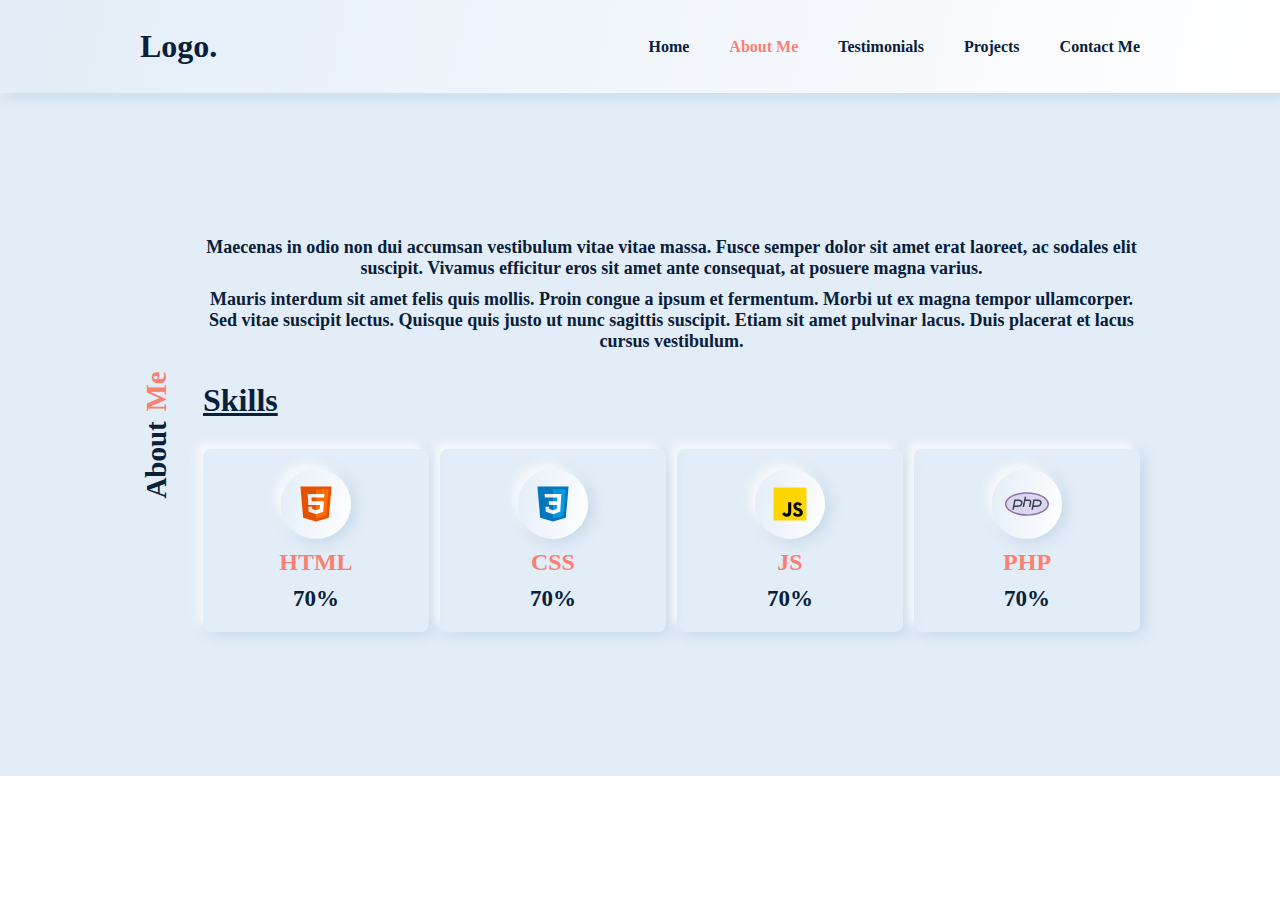
==== about.html @ c77aa511 "Initial commit" ====
<!DOCTYPE html>
<html lang="en">

<head>
    <meta charset="UTF-8">
    <meta http-equiv="X-UA-Compatible" content="IE=edge">
    <meta name="viewport" content="width=device-width, initial-scale=1.0">
    <title>Portofolio</title>
    <link rel="stylesheet" href="./css/main.css">
</head>

<body>
    <nav>
        <div class="nav-content container">
            <h1 class="logo">
                Logo.
            </h1>
            <div class="nav-links" id="navLink">
                <a href="./">
                    <svg xmlns="http://www.w3.org/2000/svg" xmlns:xlink="http://www.w3.org/1999/xlink" viewBox="0 0 48 48">
                        <path
                            d="M23.951172 4 A 1.50015 1.50015 0 0 0 23.072266 4.3222656L8.859375 15.519531C7.0554772 16.941163 6 19.113506 6 21.410156L6 40.5C6 41.863594 7.1364058 43 8.5 43L18.5 43C19.863594 43 21 41.863594 21 40.5L21 30.5C21 30.204955 21.204955 30 21.5 30L26.5 30C26.795045 30 27 30.204955 27 30.5L27 40.5C27 41.863594 28.136406 43 29.5 43L39.5 43C40.863594 43 42 41.863594 42 40.5L42 21.410156C42 19.113506 40.944523 16.941163 39.140625 15.519531L24.927734 4.3222656 A 1.50015 1.50015 0 0 0 23.951172 4 z M 24 7.4101562L37.285156 17.876953C38.369258 18.731322 39 20.030807 39 21.410156L39 40L30 40L30 30.5C30 28.585045 28.414955 27 26.5 27L21.5 27C19.585045 27 18 28.585045 18 30.5L18 40L9 40L9 21.410156C9 20.030807 9.6307412 18.731322 10.714844 17.876953L24 7.4101562 z" />
                    </svg>
                    Home
                </a>
                <a href="#" class="active">
                    <svg xmlns="http://www.w3.org/2000/svg" xmlns:xlink="http://www.w3.org/1999/xlink" viewBox="0 0 32 32">
                        <path
                            d="M26 3.5C25.171875 3.5 24.5 4.171875 24.5 5C24.5 5.828125 25.171875 6.5 26 6.5C26.828125 6.5 27.5 5.828125 27.5 5C27.5 4.171875 26.828125 3.5 26 3.5 Z M 24 8L24 10L25 10L25 15L24 15L24 17L28 17L28 15L27 15L27 8 Z M 13 9C9.699219 9 7 11.699219 7 15C7 16.945313 7.933594 18.683594 9.375 19.78125C6.214844 21.179688 4 24.332031 4 28L6 28C6 24.121094 9.121094 21 13 21C16.878906 21 20 24.121094 20 28L22 28C22 24.332031 19.785156 21.179688 16.625 19.78125C18.066406 18.683594 19 16.945313 19 15C19 11.699219 16.300781 9 13 9 Z M 13 11C15.222656 11 17 12.777344 17 15C17 17.222656 15.222656 19 13 19C10.777344 19 9 17.222656 9 15C9 12.777344 10.777344 11 13 11Z" />
                    </svg>
                    About Me
                </a>
                <a href="./testimonial.html">
                    <svg xmlns="http://www.w3.org/2000/svg" xmlns:xlink="http://www.w3.org/1999/xlink" viewBox="0 0 50 50">
                        <path
                            d="M16 5C8.28125 5 2 11.28125 2 19L2 41L22 41L22 21L11 21L11 19C11 16.992188 11.617188 15.195313 12.558594 13.941406C13.496094 12.691406 14.703125 12 16 12L17 12L17 5 Z M 42 5C34.28125 5 28 11.28125 28 19L28 41L48 41L48 21L37 21L37 19C37 16.992188 37.617188 15.195313 38.558594 13.941406C39.496094 12.691406 40.703125 12 42 12L43 12L43 5 Z M 15 7.203125L15 10.265625C13.414063 10.574219 11.96875 11.394531 10.957031 12.746094C9.726563 14.386719 9 16.589844 9 19L9 23L20 23L20 39L4 39L4 19C4 12.714844 8.855469 7.734375 15 7.203125 Z M 41 7.203125L41 10.265625C39.414063 10.574219 37.96875 11.394531 36.957031 12.746094C35.726563 14.386719 35 16.589844 35 19L35 23L46 23L46 39L30 39L30 19C30 12.714844 34.855469 7.734375 41 7.203125Z" />
                    </svg>
                    Testimonials
                </a>
                <a href="./project.html">
                    <svg xmlns="http://www.w3.org/2000/svg" xmlns:xlink="http://www.w3.org/1999/xlink" viewBox="0 0 50 50">
                        <path
                            d="M6 2C2.699219 2 0 4.699219 0 8L0 37C0 40.300781 2.699219 43 6 43L50 43L50 7L11.796875 7C11.300781 4.191406 8.949219 2 6 2 Z M 6 4C8.21875 4 10 5.78125 10 8L10 32.546875C8.9375 31.589844 7.535156 31 6 31C4.464844 31 3.0625 31.589844 2 32.546875L2 8C2 5.78125 3.78125 4 6 4 Z M 12 9L48 9L48 41L6 41C3.78125 41 2 39.21875 2 37C2 34.78125 3.78125 33 6 33C8.21875 33 10 34.78125 10 37L12 37 Z M 35 15L37.792969 17.792969L32.5 23.085938L27.046875 17.628906L18.34375 25.25L19.65625 26.75L26.953125 20.371094L32.5 25.914063L39.207031 19.207031L42 22L42 15 Z M 17 32L17 34L42 34L42 32Z" />
                    </svg>
                    Projects
                </a>
                <a href="./contact.html">
                    <svg xmlns="http://www.w3.org/2000/svg" xmlns:xlink="http://www.w3.org/1999/xlink" viewBox="0 0 32 32">
                        <path
                            d="M2 4L2 20L6 20L6 25.080078L12.351562 20L22 20L22 19L22 4L2 4 z M 4 6L20 6L20 18L11.648438 18L8 20.917969L8 18L4 18L4 6 z M 24 8L24 10L28 10L28 22L24 22L24 24.919922L20.351562 22L12.847656 22L10.347656 24L19.648438 24L26 29.080078L26 24L30 24L30 8L24 8 z M 6 9L6 11L18 11L18 9L6 9 z M 6 13L6 15L13 15L13 13L6 13 z" />
                    </svg>
                    Contact Me
                </a>
            </div>
            <div class="nav-menu " id="navMenu">
                <div class="bar bar1"></div>
                <div class="bar bar2"></div>
                <div class="bar bar3"></div>
            </div>
        </div>
    </nav>
    <section class="about" id="about">
        <div class="about-content container">
            <h1 class="siders space-span">
                About<span> Me</span>
            </h1>
            <div class="about-content-main">
                <p>Maecenas in odio non dui accumsan vestibulum vitae vitae massa. Fusce semper dolor sit amet erat
                    laoreet, ac sodales elit suscipit. Vivamus efficitur eros sit amet ante consequat, at posuere magna
                    varius. </p>
                <p>Mauris interdum sit amet felis quis mollis. Proin congue a ipsum et fermentum. Morbi ut ex magna
                    tempor ullamcorper. Sed vitae suscipit lectus. Quisque quis justo ut nunc sagittis suscipit. Etiam
                    sit amet pulvinar lacus. Duis placerat et lacus cursus vestibulum.</p>
                <h1 class="titles">
                    Skills
                </h1>
                <div class="about-cards">
                    <div class="about-card">
                        <div class="about-card-img">
                            <svg xmlns="http://www.w3.org/2000/svg" xmlns:xlink="http://www.w3.org/1999/xlink"
                                viewBox="0 0 48 48">
                                <path fill="#E65100" d="M41,5H7l3,34l14,4l14-4L41,5L41,5z" />
                                <path fill="#FF6D00" d="M24 8L24 39.9 35.2 36.7 37.7 8z" />
                                <path fill="#FFF"
                                    d="M24,25v-4h8.6l-0.7,11.5L24,35.1v-4.2l4.1-1.4l0.3-4.5H24z M32.9,17l0.3-4H24v4H32.9z" />
                                <path fill="#EEE"
                                    d="M24,30.9v4.2l-7.9-2.6L15.7,27h4l0.2,2.5L24,30.9z M19.1,17H24v-4h-9.1l0.7,12H24v-4h-4.6L19.1,17z" />
                            </svg>
                        </div>
                        <h2>HTML</h2>
                        <h3>70%</h3>
                    </div>
                    <div class="about-card">
                        <div class="about-card-img">
                            <svg xmlns="http://www.w3.org/2000/svg" xmlns:xlink="http://www.w3.org/1999/xlink"
                                viewBox="0 0 48 48">
                                <path fill="#0277BD" d="M41,5H7l3,34l14,4l14-4L41,5L41,5z" />
                                <path fill="#039BE5" d="M24 8L24 39.9 35.2 36.7 37.7 8z" />
                                <path fill="#FFF"
                                    d="M33.1 13L24 13 24 17 28.9 17 28.6 21 24 21 24 25 28.4 25 28.1 29.5 24 30.9 24 35.1 31.9 32.5 32.6 21 32.6 21z" />
                                <path fill="#EEE"
                                    d="M24,13v4h-8.9l-0.3-4H24z M19.4,21l0.2,4H24v-4H19.4z M19.8,27h-4l0.3,5.5l7.9,2.6v-4.2l-4.1-1.4L19.8,27z" />
                            </svg>
                        </div>
                        <h2>CSS</h2>
                        <h3>70%</h3>
                    </div>
                    <div class="about-card">
                        <div class="about-card-img">
                            <svg xmlns="http://www.w3.org/2000/svg" xmlns:xlink="http://www.w3.org/1999/xlink"
                                viewBox="0 0 48 48">
                                <path fill="#ffd600" d="M6,42V6h36v36H6z" />
                                <path fill="#000001"
                                    d="M29.538 32.947c.692 1.124 1.444 2.201 3.037 2.201 1.338 0 2.04-.665 2.04-1.585 0-1.101-.726-1.492-2.198-2.133l-.807-.344c-2.329-.988-3.878-2.226-3.878-4.841 0-2.41 1.845-4.244 4.728-4.244 2.053 0 3.528.711 4.592 2.573l-2.514 1.607c-.553-.988-1.151-1.377-2.078-1.377-.946 0-1.545.597-1.545 1.377 0 .964.6 1.354 1.985 1.951l.807.344C36.452 29.645 38 30.839 38 33.523 38 36.415 35.716 38 32.65 38c-2.999 0-4.702-1.505-5.65-3.368L29.538 32.947zM17.952 33.029c.506.906 1.275 1.603 2.381 1.603 1.058 0 1.667-.418 1.667-2.043V22h3.333v11.101c0 3.367-1.953 4.899-4.805 4.899-2.577 0-4.437-1.746-5.195-3.368L17.952 33.029z" />
                            </svg>
                        </div>
                        <h2>JS</h2>
                        <h3>70%</h3>
                    </div>
                    <div class="about-card">
                        <div class="about-card-img">
                            <svg xmlns="http://www.w3.org/2000/svg" xmlns:xlink="http://www.w3.org/1999/xlink"
                                viewBox="0 0 30 30">
                                <path fill="#dcd5f2"
                                    d="M15,22.5c-7.995,0-14.5-3.364-14.5-7.5S7.005,7.5,15,7.5s14.5,3.364,14.5,7.5S22.995,22.5,15,22.5z" />
                                <path fill="#8b75a1"
                                    d="M15,8c7.589,0,14,3.206,14,7s-6.411,7-14,7S1,18.794,1,15S7.411,8,15,8 M15,7C6.716,7,0,10.582,0,15 s6.716,8,15,8s15-3.582,15-8S23.284,7,15,7L15,7z" />
                                <path fill="#36404d"
                                    d="M9.417 13c.598 0 1.116.203 1.384.543.192.244.245.555.157.927C10.69 15.599 10.216 16 8.089 16H6.58l.563-3H9.417M9.417 12H6.313L5 19h1l.396-2h1.693c2.199 0 3.395-.417 3.842-2.299C12.316 13.084 11.039 12 9.417 12L9.417 12zM22.417 13c.598 0 1.116.203 1.384.543.192.244.245.555.157.927C23.69 15.599 23.216 16 21.089 16H19.58l.563-3H22.417M22.417 12h-3.104L18 19h1l.396-2h1.693c2.199 0 3.395-.417 3.842-2.299C25.316 13.084 24.039 12 22.417 12L22.417 12z" />
                                <g>
                                    <path fill="#36404d"
                                        d="M17.652,12.424C17.323,12.122,16.742,12,15.875,12h-1.848l0.451-2h-1.017L12,17h1.016l0.841-4h0.171 h1.848c0.91,0,1.094,0.155,1.096,0.155c0.019,0.03,0.058,0.194-0.008,0.532L16.288,17h1.046l0.61-3.121 C18.075,13.212,17.976,12.722,17.652,12.424z" />
                                </g>
                            </svg>
                        </div>
                        <h2>PHP</h2>
                        <h3>70%</h3>
                    </div>
                </div>
            </div>
        </div>
    </section>
    <script src="./js/index.js"></script>
</body>

</html>
---- css/main.css ----
* {
  -webkit-box-sizing: border-box;
          box-sizing: border-box;
  margin: 0;
  padding: 0;
  font-family: poppins;
  color: #08203a;
}

body {
  position: relative;
}

html {
  scroll-behavior: smooth;
}

.container {
  width: 1300px;
  margin: auto;
  position: relative;
}

@media (max-width: 1329px) {
  .container {
    width: 1000px;
  }
}

@media (max-width: 1041px) {
  .container {
    width: 800px;
  }
}

@media (max-width: 833px) {
  .container {
    width: 600px;
  }
}

@media (max-width: 625px) {
  .container {
    width: 400px;
  }
}

@media (max-width: 423px) {
  .container {
    width: 95%;
  }
}

.container svg, .container img {
  width: 30px;
  height: 30px;
  fill: #08203a;
}

.container .siders {
  -webkit-writing-mode: vertical-rl;
      -ms-writing-mode: tb-rl;
          writing-mode: vertical-rl;
  -webkit-transform: scale(-1);
          transform: scale(-1);
  display: -webkit-box;
  display: -ms-flexbox;
  display: flex;
  margin: auto 0;
  font-size: 29px;
  -webkit-box-align: center;
      -ms-flex-align: center;
          align-items: center;
  -webkit-box-pack: center;
      -ms-flex-pack: center;
          justify-content: center;
  height: -webkit-fit-content;
  height: -moz-fit-content;
  height: fit-content;
  margin-right: 30px;
  position: relative;
}

.container .siders span {
  color: salmon;
}

@media (max-width: 833px) {
  .container .siders {
    -webkit-writing-mode: horizontal-tb;
        -ms-writing-mode: lr-tb;
            writing-mode: horizontal-tb;
    -webkit-transform: unset;
            transform: unset;
    font-size: 25px;
    margin-bottom: 20px;
    margin-right: 0;
  }
}

.container .space-span {
  -webkit-column-gap: 10px;
          column-gap: 10px;
}

section {
  background: #e3edf7;
}

nav {
  padding: 28px 0;
  position: -webkit-sticky;
  position: sticky;
  top: 0;
  z-index: 100;
  -webkit-box-shadow: #f5f9fc -6px -6px 10px 0px, rgba(127, 163, 199, 0.3) 4px 3px 15px 0px;
          box-shadow: #f5f9fc -6px -6px 10px 0px, rgba(127, 163, 199, 0.3) 4px 3px 15px 0px;
  background: linear-gradient(103deg, #e3edf7, #ffffff);
}

@media (max-width: 833px) {
  nav {
    padding: 15px 0;
  }
}

nav .nav-content {
  display: -webkit-box;
  display: -ms-flexbox;
  display: flex;
  -webkit-box-pack: justify;
      -ms-flex-pack: justify;
          justify-content: space-between;
  -webkit-box-align: center;
      -ms-flex-align: center;
          align-items: center;
}

nav .nav-content .nav-links {
  display: -webkit-box;
  display: -ms-flexbox;
  display: flex;
  -webkit-column-gap: 40px;
          column-gap: 40px;
  -webkit-transition: .6s;
  transition: .6s;
  position: relative;
}

@media (max-width: 833px) {
  nav .nav-content .nav-links {
    display: -webkit-box;
    display: -ms-flexbox;
    display: flex;
    position: fixed;
    bottom: -300px;
    background: green;
    width: 100%;
    left: 0;
    padding: 27px 10px;
    -webkit-box-pack: center;
        -ms-flex-pack: center;
            justify-content: center;
    -ms-flex-wrap: wrap;
        flex-wrap: wrap;
    z-index: -1;
    justify-content: center;
    row-gap: 10px;
    border-radius: 20px 20px 0 0;
    background: linear-gradient(103deg, #e3edf7, #ffffff);
    -webkit-box-shadow: #f5f9fc -6px -6px 10px 0px, rgba(127, 163, 199, 0.3) 4px 3px 15px 0px;
            box-shadow: #f5f9fc -6px -6px 10px 0px, rgba(127, 163, 199, 0.3) 4px 3px 15px 0px;
    border-top: 2px solid salmon;
  }
}

nav .nav-content .nav-links .active {
  color: salmon;
}

@media (max-width: 833px) {
  nav .nav-content .nav-links .active {
    background: salmon;
    color: #08203a;
  }
  nav .nav-content .nav-links .active svg {
    fill: #08203a;
  }
}

nav .nav-content .nav-links a {
  font-weight: 600;
  text-decoration: none;
}

@media (max-width: 833px) {
  nav .nav-content .nav-links a {
    display: -webkit-box;
    display: -ms-flexbox;
    display: flex;
    -webkit-box-orient: vertical;
    -webkit-box-direction: normal;
        -ms-flex-direction: column;
            flex-direction: column;
    -webkit-box-pack: center;
        -ms-flex-pack: center;
            justify-content: center;
    -webkit-box-align: center;
        -ms-flex-align: center;
            align-items: center;
    padding: 10px 14px;
    font-size: 15px;
    background: linear-gradient(103deg, #e3edf7, #ffffff);
    -webkit-box-shadow: #f5f9fc -6px -6px 10px 0px, rgba(127, 163, 199, 0.3) 4px 3px 15px 0px;
            box-shadow: #f5f9fc -6px -6px 10px 0px, rgba(127, 163, 199, 0.3) 4px 3px 15px 0px;
    border-radius: 5px;
    color: #08203a;
  }
  nav .nav-content .nav-links a:hover:not(.active) {
    background: #08203a;
    color: #e3edf7;
  }
  nav .nav-content .nav-links a:hover:not(.active) svg {
    fill: #e3edf7;
  }
}

@media (max-width: 392px) {
  nav .nav-content .nav-links a {
    font-size: 13px;
  }
}

nav .nav-content .nav-links a svg {
  display: none;
}

@media (max-width: 833px) {
  nav .nav-content .nav-links a svg {
    display: block;
  }
}

@media (max-width: 392px) {
  nav .nav-content .nav-links a svg {
    width: 25px;
    height: 25px;
  }
}

@media (max-width: 833px) {
  nav .nav-content .navLinkOn {
    bottom: 0;
  }
}

nav .nav-content .nav-menu {
  display: none;
  cursor: pointer;
}

nav .nav-content .nav-menu .bar {
  display: -webkit-box;
  display: -ms-flexbox;
  display: flex;
  height: 5px;
  margin: 2px 0;
  width: 35px;
  background: salmon;
  position: relative;
  -webkit-transition: .6s;
  transition: .6s;
}

nav .nav-content .nav-menu .bar2 {
  opacity: 1;
}

nav .nav-content .nav-menu .bar1, nav .nav-content .nav-menu .bar3 {
  -webkit-transform: rotate(0deg);
          transform: rotate(0deg);
  top: 0px;
}

@media (max-width: 833px) {
  nav .nav-content .nav-menu {
    display: -webkit-box;
    display: -ms-flexbox;
    display: flex;
    -webkit-box-orient: vertical;
    -webkit-box-direction: normal;
        -ms-flex-direction: column;
            flex-direction: column;
    -webkit-box-pack: center;
        -ms-flex-pack: center;
            justify-content: center;
    -webkit-box-align: center;
        -ms-flex-align: center;
            align-items: center;
  }
}

nav .nav-content .nav-menu-toggled .bar1 {
  -webkit-transform: rotate(45deg);
          transform: rotate(45deg);
  top: 10px;
}

nav .nav-content .nav-menu-toggled .bar2 {
  opacity: 0;
}

nav .nav-content .nav-menu-toggled .bar3 {
  -webkit-transform: rotate(-45deg);
          transform: rotate(-45deg);
  top: -8px;
}

.home {
  background: linear-gradient(103deg, #e3edf7, #ffffff);
}

.home .home-content {
  padding: 7rem 0;
  display: -webkit-box;
  display: -ms-flexbox;
  display: flex;
  -webkit-box-align: center;
      -ms-flex-align: center;
          align-items: center;
  -ms-flex-pack: distribute;
      justify-content: space-around;
}

@media (max-width: 833px) {
  .home .home-content {
    -webkit-box-orient: vertical;
    -webkit-box-direction: reverse;
        -ms-flex-direction: column-reverse;
            flex-direction: column-reverse;
    padding: 4rem 0;
  }
}

.home .home-content .home-content-left {
  display: -webkit-box;
  display: -ms-flexbox;
  display: flex;
  -webkit-box-align: center;
      -ms-flex-align: center;
          align-items: center;
}

.home .home-content .home-content-left hr {
  width: 10px;
  height: 250px;
  border: none;
  background: salmon;
  margin-right: 20px;
  border-radius: 15px;
}

.home .home-content .home-content-left .home-content-left-main h3 {
  font-size: 19px;
  text-transform: uppercase;
}

@media (max-width: 833px) {
  .home .home-content .home-content-left .home-content-left-main h3 {
    font-size: 15px;
  }
}

.home .home-content .home-content-left .home-content-left-main h1 {
  font-size: 51px;
  margin-top: 0;
  margin-bottom: 20px;
}

@media (max-width: 833px) {
  .home .home-content .home-content-left .home-content-left-main h1 {
    font-size: 40px;
  }
}

@media (max-width: 625px) {
  .home .home-content .home-content-left .home-content-left-main h1 {
    font-size: 27px;
  }
}

.home .home-content .home-content-left .home-content-left-main h1 span {
  color: salmon;
}

.home .home-content .home-content-left .home-content-left-main .home-content-left-buttons {
  display: -webkit-box;
  display: -ms-flexbox;
  display: flex;
  -webkit-column-gap: 20px;
          column-gap: 20px;
  -webkit-box-align: center;
      -ms-flex-align: center;
          align-items: center;
}

@media (max-width: 625px) {
  .home .home-content .home-content-left .home-content-left-main .home-content-left-buttons {
    -webkit-box-orient: vertical;
    -webkit-box-direction: normal;
        -ms-flex-direction: column;
            flex-direction: column;
    row-gap: 10px;
  }
}

.home .home-content .home-content-left .home-content-left-main .home-content-left-buttons a {
  display: -webkit-box;
  display: -ms-flexbox;
  display: flex;
  padding: 15px 25px;
  border-radius: 5px;
  font-size: 15px;
  font-weight: 600;
  text-decoration: none;
  -webkit-box-pack: center;
      -ms-flex-pack: center;
          justify-content: center;
  -webkit-box-align: center;
      -ms-flex-align: center;
          align-items: center;
  background: linear-gradient(103deg, #e3edf7, #ffffff);
  -webkit-box-shadow: #f5f9fc -6px -6px 10px 0px, rgba(127, 163, 199, 0.3) 4px 3px 15px 0px;
          box-shadow: #f5f9fc -6px -6px 10px 0px, rgba(127, 163, 199, 0.3) 4px 3px 15px 0px;
}

.home .home-content .home-content-left .home-content-left-main .home-content-left-buttons a svg {
  width: 20px;
  height: 20px;
  margin-left: 10px;
}

.home .home-content .home-content-right {
  width: 520px;
  height: 550px;
  margin-left: 40px;
}

@media (max-width: 1041px) {
  .home .home-content .home-content-right {
    width: 420px;
    height: 400px;
  }
}

@media (max-width: 833px) {
  .home .home-content .home-content-right {
    width: 380px;
    height: 400px;
    margin-left: 0;
  }
}

@media (max-width: 625px) {
  .home .home-content .home-content-right {
    width: 100%;
  }
}

@media (max-width: 353px) {
  .home .home-content .home-content-right {
    height: 330px;
  }
}

.home .home-content .home-content-right img {
  width: 100%;
  height: 100%;
}

.about {
  padding: 9rem 0;
}

@media (max-width: 833px) {
  .about {
    padding: 4rem 0;
  }
}

.about .about-content {
  display: -webkit-box;
  display: -ms-flexbox;
  display: flex;
  -webkit-box-pack: justify;
      -ms-flex-pack: justify;
          justify-content: space-between;
}

@media (max-width: 833px) {
  .about .about-content {
    -webkit-box-orient: vertical;
    -webkit-box-direction: normal;
        -ms-flex-direction: column;
            flex-direction: column;
    padding: 0rem 0;
  }
}

.about .about-content .about-content-main p {
  font-size: 18px;
  font-weight: 600;
  text-align: center;
}

.about .about-content .about-content-main p:nth-of-type(2) {
  margin-top: 10px;
}

@media (max-width: 833px) {
  .about .about-content .about-content-main p {
    font-size: 15px;
  }
}

.about .about-content .about-content-main .titles {
  margin: 30px 0;
  text-decoration: underline;
}

.about .about-content .about-content-main .about-cards {
  display: -ms-grid;
  display: grid;
  -ms-grid-columns: calc(100%/4.15) calc(100%/4.15) calc(100%/4.15) calc(100%/4.15);
      grid-template-columns: calc(100%/4.15) calc(100%/4.15) calc(100%/4.15) calc(100%/4.15);
  -webkit-box-pack: justify;
      -ms-flex-pack: justify;
          justify-content: space-between;
}

@media (max-width: 833px) {
  .about .about-content .about-content-main .about-cards {
    -ms-grid-columns: calc(100%/2.1) calc(100%/2.1);
        grid-template-columns: calc(100%/2.1) calc(100%/2.1);
    row-gap: 20px;
  }
}

@media (max-width: 423px) {
  .about .about-content .about-content-main .about-cards {
    display: -webkit-box;
    display: -ms-flexbox;
    display: flex;
    -webkit-box-orient: vertical;
    -webkit-box-direction: normal;
        -ms-flex-direction: column;
            flex-direction: column;
  }
}

.about .about-content .about-content-main .about-cards .about-card {
  padding: 20px;
  display: -webkit-box;
  display: -ms-flexbox;
  display: flex;
  -webkit-box-orient: vertical;
  -webkit-box-direction: normal;
      -ms-flex-direction: column;
          flex-direction: column;
  -webkit-box-pack: center;
      -ms-flex-pack: center;
          justify-content: center;
  -webkit-box-align: center;
      -ms-flex-align: center;
          align-items: center;
  border-radius: 8px;
  -webkit-box-shadow: #f5f9fc -6px -6px 10px 0px, rgba(127, 163, 199, 0.3) 4px 3px 15px 0px;
          box-shadow: #f5f9fc -6px -6px 10px 0px, rgba(127, 163, 199, 0.3) 4px 3px 15px 0px;
}

.about .about-content .about-content-main .about-cards .about-card .about-card-img {
  width: 70px;
  height: 70px;
  -webkit-box-shadow: #f5f9fc -6px -6px 10px 0px, rgba(127, 163, 199, 0.3) 4px 3px 15px 0px;
          box-shadow: #f5f9fc -6px -6px 10px 0px, rgba(127, 163, 199, 0.3) 4px 3px 15px 0px;
  background: linear-gradient(103deg, #e3edf7, #ffffff);
  padding: 13px;
  border-radius: 50%;
  display: -webkit-box;
  display: -ms-flexbox;
  display: flex;
  -webkit-box-pack: center;
      -ms-flex-pack: center;
          justify-content: center;
  -webkit-box-align: center;
      -ms-flex-align: center;
          align-items: center;
}

.about .about-content .about-content-main .about-cards .about-card .about-card-img svg {
  width: 100%;
  height: 100%;
}

.about .about-content .about-content-main .about-cards .about-card h2 {
  margin: 10px 0;
  color: salmon;
}

.about .about-content .about-content-main .about-cards .about-card h3 {
  font-size: 23px;
}

.testimonial {
  padding: 10rem 0;
}

@media (max-width: 833px) {
  .testimonial {
    padding: 4rem 0;
  }
}

@media (max-width: 423px) {
  .testimonial {
    padding: 0rem 0;
  }
}

.testimonial .testimonial-content {
  display: -webkit-box;
  display: -ms-flexbox;
  display: flex;
}

@media (max-width: 833px) {
  .testimonial .testimonial-content {
    -webkit-box-orient: vertical;
    -webkit-box-direction: normal;
        -ms-flex-direction: column;
            flex-direction: column;
  }
}

.testimonial .testimonial-content .testimony-content-main p {
  text-align: center;
  font-weight: 600;
  font-size: 18px;
}

@media (max-width: 625px) {
  .testimonial .testimonial-content .testimony-content-main p {
    font-size: 15px;
  }
}

.testimonial .testimonial-content .testimony-content-main .testimonial-cards {
  margin-top: 50px;
  display: -webkit-box;
  display: -ms-flexbox;
  display: flex;
  -webkit-box-pack: justify;
      -ms-flex-pack: justify;
          justify-content: space-between;
  row-gap: 30px;
}

@media (max-width: 833px) {
  .testimonial .testimonial-content .testimony-content-main .testimonial-cards {
    -webkit-box-orient: vertical;
    -webkit-box-direction: normal;
        -ms-flex-direction: column;
            flex-direction: column;
    -webkit-box-pack: center;
        -ms-flex-pack: center;
            justify-content: center;
    row-gap: 30px;
  }
}

.testimonial .testimonial-content .testimony-content-main .testimonial-cards .testimonial-card {
  width: 48%;
  display: -webkit-box;
  display: -ms-flexbox;
  display: flex;
  -webkit-box-orient: vertical;
  -webkit-box-direction: normal;
      -ms-flex-direction: column;
          flex-direction: column;
  -webkit-box-pack: center;
      -ms-flex-pack: center;
          justify-content: center;
  -webkit-box-align: center;
      -ms-flex-align: center;
          align-items: center;
  padding: 30px;
  -webkit-box-shadow: #f5f9fc -6px -6px 10px 0px, rgba(127, 163, 199, 0.3) 4px 3px 15px 0px;
          box-shadow: #f5f9fc -6px -6px 10px 0px, rgba(127, 163, 199, 0.3) 4px 3px 15px 0px;
  border-radius: 20px;
}

@media (max-width: 833px) {
  .testimonial .testimonial-content .testimony-content-main .testimonial-cards .testimonial-card {
    width: 100%;
  }
}

.testimonial .testimonial-content .testimony-content-main .testimonial-cards .testimonial-card p {
  font-weight: 500;
  font-size: 18px;
}

@media (max-width: 625px) {
  .testimonial .testimonial-content .testimony-content-main .testimonial-cards .testimonial-card p {
    font-size: 15px;
  }
}

.testimonial .testimonial-content .testimony-content-main .testimonial-cards .testimonial-card img {
  width: 60px;
  height: 60px;
  margin-top: 20px;
  margin-bottom: 10px;
}

.testimonial .testimonial-content .testimony-content-main .testimonial-cards .testimonial-card h2 {
  text-align: center;
  font-size: 20px;
}

.testimonial .testimonial-content .testimony-content-main .testimonial-cards .testimonial-card h3 {
  font-size: 15px;
}

.projects {
  padding: 10rem 0;
}

@media (max-width: 833px) {
  .projects {
    padding: 5rem 0;
  }
}

.projects .projects-content {
  display: -webkit-box;
  display: -ms-flexbox;
  display: flex;
}

@media (max-width: 833px) {
  .projects .projects-content {
    -webkit-box-orient: vertical;
    -webkit-box-direction: normal;
        -ms-flex-direction: column;
            flex-direction: column;
  }
}

.projects .projects-content .projects-cards {
  display: -ms-grid;
  display: grid;
  -ms-grid-columns: calc(100%/3.15) calc(100%/3.15) calc(100%/3.15);
      grid-template-columns: calc(100%/3.15) calc(100%/3.15) calc(100%/3.15);
  -webkit-box-pack: justify;
      -ms-flex-pack: justify;
          justify-content: space-between;
  width: 100%;
  row-gap: 30px;
}

@media (max-width: 1041px) {
  .projects .projects-content .projects-cards {
    -ms-grid-columns: calc(100%/2.1) calc(100%/2.1);
        grid-template-columns: calc(100%/2.1) calc(100%/2.1);
  }
}

@media (max-width: 625px) {
  .projects .projects-content .projects-cards {
    display: -webkit-box;
    display: -ms-flexbox;
    display: flex;
    -webkit-box-orient: vertical;
    -webkit-box-direction: normal;
        -ms-flex-direction: column;
            flex-direction: column;
  }
}

.projects .projects-content .projects-cards .project-card {
  width: 100%;
  height: 220px;
  border-radius: 5px;
  overflow: hidden;
  padding: 15px;
  -webkit-box-shadow: #f5f9fc -6px -6px 10px 0px, rgba(127, 163, 199, 0.3) 4px 3px 15px 0px;
          box-shadow: #f5f9fc -6px -6px 10px 0px, rgba(127, 163, 199, 0.3) 4px 3px 15px 0px;
  position: relative;
}

.projects .projects-content .projects-cards .project-card:hover::before {
  background: transparent;
}

.projects .projects-content .projects-cards .project-card::before {
  -webkit-transition: .6s;
  transition: .6s;
  content: '';
  position: absolute;
  width: 94%;
  border-radius: inherit;
  height: 90%;
  background: rgba(60, 66, 72, 0.3);
  top: 50%;
  left: 50%;
  -webkit-transform: translate(-50%, -50%);
          transform: translate(-50%, -50%);
}

.projects .projects-content .projects-cards .project-card img {
  height: 100%;
  width: 100%;
  -o-object-fit: cover;
     object-fit: cover;
  border-radius: inherit;
}

.contact {
  padding: 10rem 0;
}

@media (max-width: 833px) {
  .contact {
    padding: 5rem 0;
  }
}

.contact .contact-content {
  display: -webkit-box;
  display: -ms-flexbox;
  display: flex;
}

@media (max-width: 833px) {
  .contact .contact-content {
    -webkit-box-orient: vertical;
    -webkit-box-direction: normal;
        -ms-flex-direction: column;
            flex-direction: column;
  }
}

.contact .contact-content .contact-content-main p {
  font-size: 18px;
  font-weight: 600;
  text-align: center;
  margin-bottom: 40px;
}

@media (max-width: 625px) {
  .contact .contact-content .contact-content-main p {
    font-size: 15px;
  }
}

.contact .contact-content .contact-content-main .contact-crds {
  display: -webkit-box;
  display: -ms-flexbox;
  display: flex;
  -webkit-box-pack: justify;
      -ms-flex-pack: justify;
          justify-content: space-between;
}

@media (max-width: 625px) {
  .contact .contact-content .contact-content-main .contact-crds {
    -webkit-box-orient: vertical;
    -webkit-box-direction: normal;
        -ms-flex-direction: column;
            flex-direction: column;
    row-gap: 30px;
  }
}

.contact .contact-content .contact-content-main .contact-crds .contact-left {
  display: -webkit-box;
  display: -ms-flexbox;
  display: flex;
  -webkit-box-orient: vertical;
  -webkit-box-direction: normal;
      -ms-flex-direction: column;
          flex-direction: column;
  -webkit-box-pack: center;
      -ms-flex-pack: center;
          justify-content: center;
}

.contact .contact-content .contact-content-main .contact-crds a {
  display: -webkit-box;
  display: -ms-flexbox;
  display: flex;
  -webkit-box-align: center;
      -ms-flex-align: center;
          align-items: center;
  padding: 12px 30px;
  margin: 10px 0;
  border-radius: 40px;
  -webkit-box-shadow: #f5f9fc -6px -6px 10px 0px, rgba(127, 163, 199, 0.3) 4px 3px 15px 0px;
          box-shadow: #f5f9fc -6px -6px 10px 0px, rgba(127, 163, 199, 0.3) 4px 3px 15px 0px;
  background: #e3edf7;
  font-weight: 600;
  text-decoration: none;
}

.contact .contact-content .contact-content-main .contact-crds a svg {
  width: 26px;
  height: 26px;
  margin-right: 20px;
}

.contact .contact-content .contact-content-main .contact-right {
  width: 50%;
  border-radius: 20px;
  -webkit-box-shadow: #f5f9fc -6px -6px 10px 0px, rgba(127, 163, 199, 0.3) 4px 3px 15px 0px;
          box-shadow: #f5f9fc -6px -6px 10px 0px, rgba(127, 163, 199, 0.3) 4px 3px 15px 0px;
  background: #e3edf7;
  padding: 40px 30px;
}

@media (max-width: 625px) {
  .contact .contact-content .contact-content-main .contact-right {
    width: 100%;
    padding: 20px;
  }
}

.contact .contact-content .contact-content-main .contact-right form .form-crd {
  display: -webkit-box;
  display: -ms-flexbox;
  display: flex;
  -webkit-box-orient: vertical;
  -webkit-box-direction: normal;
      -ms-flex-direction: column;
          flex-direction: column;
  margin-bottom: 20px;
}

.contact .contact-content .contact-content-main .contact-right form .form-crd label {
  font-size: 14px;
  margin-bottom: 5px;
  font-weight: 600;
}

.contact .contact-content .contact-content-main .contact-right form .form-crd input, .contact .contact-content .contact-content-main .contact-right form .form-crd textarea {
  padding: 8px 10px;
  outline: none;
  border-radius: 5px;
  border: 1px solid #08203a;
  color: #08203a;
  font-weight: 600;
  background: transparent;
}

.contact .contact-content .contact-content-main .contact-right form .form-crd textarea {
  resize: none;
  height: 90px;
}

.contact .contact-content .contact-content-main .contact-right form .buttons {
  display: -webkit-box;
  display: -ms-flexbox;
  display: flex;
  -webkit-box-pack: center;
      -ms-flex-pack: center;
          justify-content: center;
  -webkit-column-gap: 10px;
          column-gap: 10px;
}

.contact .contact-content .contact-content-main .contact-right form .buttons button {
  padding: 8px 13px;
  border: 1px solid #08203a;
  border-radius: 4px;
  background: transparent;
  font-weight: 600;
  cursor: pointer;
}

.contact .contact-content .contact-content-main .contact-right form .buttons button:nth-of-type(1) {
  background: salmon;
  color: #e3edf7;
  border: none;
}
/*# sourceMappingURL=main.css.map */
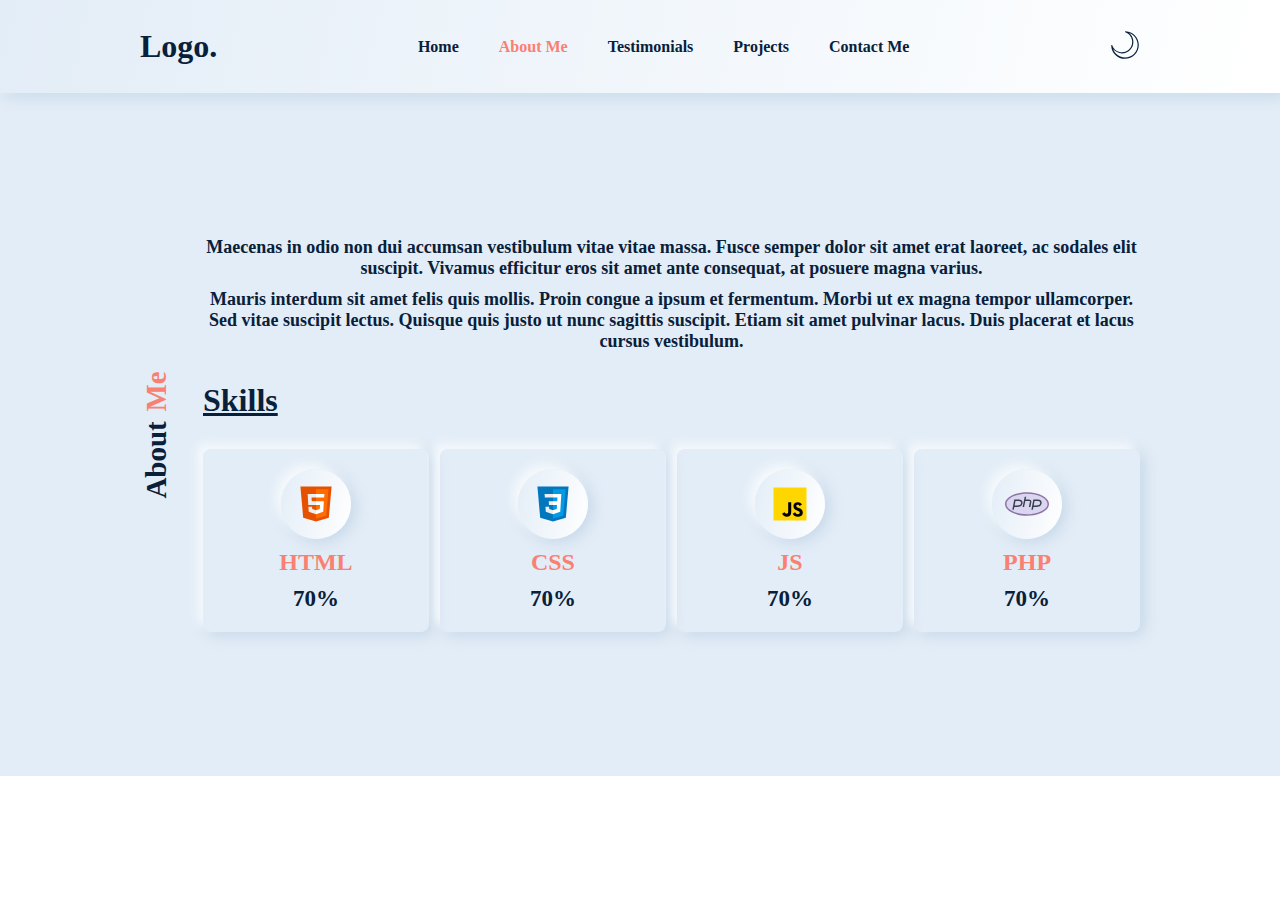
==== commit 28c9be55: "." ====
--- a/about.html
+++ b/about.html
@@ -52,10 +52,15 @@
                     Contact Me
                 </a>
             </div>
-            <div class="nav-menu " id="navMenu">
-                <div class="bar bar1"></div>
-                <div class="bar bar2"></div>
-                <div class="bar bar3"></div>
+            <div class="nav-menu ">
+                <div class="toggler">
+                    <img src="./img/icons8_crescent_moon_4.svg" alt="" id="toggler">
+                </div>
+                <div class="nav-menu-menus" id="navMenu">
+                    <div class="bar bar1"></div>
+                    <div class="bar bar2"></div>
+                    <div class="bar bar3"></div>
+                </div>
             </div>
         </div>
     </nav>
--- a/css/main.css
+++ b/css/main.css
@@ -1,10 +1,45 @@
+:root {
+  --shdw1: #f5f9fc -6px -6px 10px 0px, rgba(127, 163, 199, 0.3) 4px 3px 15px 0px;
+  --mostshdw: #f5f9fc -6px -6px 10px 0px, rgba(127, 163, 199, 0.3) 4px 3px 15px 0px;
+  --blck: #08203a;
+  --bg: linear-gradient(103deg, #e3edf7, #ffffff);
+  --allbg: #e3edf7;
+}
+
+.dark {
+  --allbg: #1e202a;
+  --mostshdw: rgba(94, 115, 119, 0.3) -6px -6px 10px 0px, rgba(99, 132, 139, 0.3) 4px 3px 15px 0px;
+  --shdw1: rgba(99, 132, 139, 0.3) -6px -6px 10px 0px, rgba(127, 163, 199, 0.3) 4px 3px 15px 0px;
+  --bg: linear-gradient(103deg, #435c74, #1e202a);
+  --blck: white;
+}
+
+.pink {
+  --bg: aquamarine;
+}
+
+.cyan {
+  --bg: cyan;
+}
+
+.blanche {
+  --bg: blanchedalmond;
+}
+
+.steel {
+  --bg: lightsteelblue
+;
+}
+
 * {
   -webkit-box-sizing: border-box;
           box-sizing: border-box;
   margin: 0;
   padding: 0;
   font-family: poppins;
-  color: #08203a;
+  color: var(--blck);
+  -webkit-transition: .6s;
+  transition: .6s;
 }
 
 body {
@@ -54,7 +89,7 @@
 .container svg, .container img {
   width: 30px;
   height: 30px;
-  fill: #08203a;
+  fill: var(--blck);
 }
 
 .container .siders {
@@ -104,7 +139,101 @@
 }
 
 section {
-  background: #e3edf7;
+  background-color: var(--allbg);
+}
+
+.fixedColor {
+  position: fixed;
+  top: 50%;
+  -webkit-transform: translateY(-50%);
+          transform: translateY(-50%);
+  background: black;
+  z-index: 400;
+  padding: 5px 10px;
+  right: -43px;
+  width: -webkit-fit-content;
+  width: -moz-fit-content;
+  width: fit-content;
+  border-radius: 0px 0 0 5px;
+}
+
+.fixedColor .set {
+  width: 30px;
+  height: 30px;
+  position: absolute;
+  right: 100%;
+  top: 0;
+  padding: 5px;
+  background: black;
+  border-radius: 5px 0px 0 5px;
+}
+
+.fixedColor .set svg {
+  width: 100%;
+  height: 100%;
+  -webkit-animation-name: rot;
+          animation-name: rot;
+  -webkit-animation-duration: 5s;
+          animation-duration: 5s;
+  -webkit-animation-iteration-count: infinite;
+          animation-iteration-count: infinite;
+  -webkit-animation-timing-function: linear;
+          animation-timing-function: linear;
+  fill: white;
+}
+
+@-webkit-keyframes rot {
+  from {
+    -webkit-transform: rotate(0);
+            transform: rotate(0);
+  }
+  to {
+    -webkit-transform: rotate(360deg);
+            transform: rotate(360deg);
+  }
+}
+
+@keyframes rot {
+  from {
+    -webkit-transform: rotate(0);
+            transform: rotate(0);
+  }
+  to {
+    -webkit-transform: rotate(360deg);
+            transform: rotate(360deg);
+  }
+}
+
+.fixedColor .color {
+  width: 20px;
+  height: 20px;
+  margin: 10px 0;
+}
+
+.fixedColor .color svg {
+  width: 100%;
+  height: 100%;
+}
+
+.fixedColor .color:nth-of-type(1) svg {
+  fill: cyan;
+}
+
+.fixedColor .color:nth-of-type(2) svg {
+  fill: blanchedalmond;
+}
+
+.fixedColor .color:nth-of-type(3) svg {
+  fill: lightsteelblue;
+}
+
+.fixedColor .color:nth-of-type(4) svg {
+  fill: aquamarine;
+}
+
+.fixedOn {
+  left: unset;
+  right: 0;
 }
 
 nav {
@@ -113,9 +242,9 @@
   position: sticky;
   top: 0;
   z-index: 100;
-  -webkit-box-shadow: #f5f9fc -6px -6px 10px 0px, rgba(127, 163, 199, 0.3) 4px 3px 15px 0px;
-          box-shadow: #f5f9fc -6px -6px 10px 0px, rgba(127, 163, 199, 0.3) 4px 3px 15px 0px;
-  background: linear-gradient(103deg, #e3edf7, #ffffff);
+  -webkit-box-shadow: var(--shdw1);
+          box-shadow: var(--shdw1);
+  background: var(--bg);
 }
 
 @media (max-width: 833px) {
@@ -154,7 +283,6 @@
     display: flex;
     position: fixed;
     bottom: -300px;
-    background: green;
     width: 100%;
     left: 0;
     padding: 27px 10px;
@@ -167,9 +295,9 @@
     justify-content: center;
     row-gap: 10px;
     border-radius: 20px 20px 0 0;
-    background: linear-gradient(103deg, #e3edf7, #ffffff);
-    -webkit-box-shadow: #f5f9fc -6px -6px 10px 0px, rgba(127, 163, 199, 0.3) 4px 3px 15px 0px;
-            box-shadow: #f5f9fc -6px -6px 10px 0px, rgba(127, 163, 199, 0.3) 4px 3px 15px 0px;
+    background: var(--bg);
+    -webkit-box-shadow: var(--mostshdw);
+            box-shadow: var(--mostshdw);
     border-top: 2px solid salmon;
   }
 }
@@ -210,11 +338,11 @@
             align-items: center;
     padding: 10px 14px;
     font-size: 15px;
-    background: linear-gradient(103deg, #e3edf7, #ffffff);
-    -webkit-box-shadow: #f5f9fc -6px -6px 10px 0px, rgba(127, 163, 199, 0.3) 4px 3px 15px 0px;
-            box-shadow: #f5f9fc -6px -6px 10px 0px, rgba(127, 163, 199, 0.3) 4px 3px 15px 0px;
+    background: var(--bg);
+    -webkit-box-shadow: var(--mostshdw);
+            box-shadow: var(--mostshdw);
     border-radius: 5px;
-    color: #08203a;
+    color: var(--blck);
   }
   nav .nav-content .nav-links a:hover:not(.active) {
     background: #08203a;
@@ -255,11 +383,29 @@
 }
 
 nav .nav-content .nav-menu {
+  display: -webkit-box;
+  display: -ms-flexbox;
+  display: flex;
+  -webkit-box-align: center;
+      -ms-flex-align: center;
+          align-items: center;
+  -webkit-column-gap: 10px;
+          column-gap: 10px;
+  cursor: pointer;
+}
+
+nav .nav-content .nav-menu .nav-menu-menus {
   display: none;
-  cursor: pointer;
-}
-
-nav .nav-content .nav-menu .bar {
+}
+
+@media (max-width: 833px) {
+  nav .nav-content .nav-menu .nav-menu-menus {
+    display: block;
+    margin-left: 5px;
+  }
+}
+
+nav .nav-content .nav-menu .nav-menu-menus .bar {
   display: -webkit-box;
   display: -ms-flexbox;
   display: flex;
@@ -272,11 +418,12 @@
   transition: .6s;
 }
 
-nav .nav-content .nav-menu .bar2 {
+nav .nav-content .nav-menu .nav-menu-menus .bar2 {
   opacity: 1;
 }
 
-nav .nav-content .nav-menu .bar1, nav .nav-content .nav-menu .bar3 {
+nav .nav-content .nav-menu .nav-menu-menus .bar1,
+nav .nav-content .nav-menu .nav-menu-menus .bar3 {
   -webkit-transform: rotate(0deg);
           transform: rotate(0deg);
   top: 0px;
@@ -287,10 +434,6 @@
     display: -webkit-box;
     display: -ms-flexbox;
     display: flex;
-    -webkit-box-orient: vertical;
-    -webkit-box-direction: normal;
-        -ms-flex-direction: column;
-            flex-direction: column;
     -webkit-box-pack: center;
         -ms-flex-pack: center;
             justify-content: center;
@@ -300,24 +443,24 @@
   }
 }
 
-nav .nav-content .nav-menu-toggled .bar1 {
+nav .nav-content .nav-menu .nav-menu-toggled .bar1 {
   -webkit-transform: rotate(45deg);
           transform: rotate(45deg);
   top: 10px;
 }
 
-nav .nav-content .nav-menu-toggled .bar2 {
+nav .nav-content .nav-menu .nav-menu-toggled .bar2 {
   opacity: 0;
 }
 
-nav .nav-content .nav-menu-toggled .bar3 {
+nav .nav-content .nav-menu .nav-menu-toggled .bar3 {
   -webkit-transform: rotate(-45deg);
           transform: rotate(-45deg);
-  top: -8px;
+  top: -5px;
 }
 
 .home {
-  background: linear-gradient(103deg, #e3edf7, #ffffff);
+  background: var(--bg);
 }
 
 .home .home-content {
@@ -429,15 +572,16 @@
   -webkit-box-align: center;
       -ms-flex-align: center;
           align-items: center;
-  background: linear-gradient(103deg, #e3edf7, #ffffff);
-  -webkit-box-shadow: #f5f9fc -6px -6px 10px 0px, rgba(127, 163, 199, 0.3) 4px 3px 15px 0px;
-          box-shadow: #f5f9fc -6px -6px 10px 0px, rgba(127, 163, 199, 0.3) 4px 3px 15px 0px;
+  background: var(--bg);
+  -webkit-box-shadow: var(--mostshdw);
+          box-shadow: var(--mostshdw);
 }
 
 .home .home-content .home-content-left .home-content-left-main .home-content-left-buttons a svg {
   width: 20px;
   height: 20px;
   margin-left: 10px;
+  fill: var(--blck);
 }
 
 .home .home-content .home-content-right {
@@ -574,16 +718,16 @@
       -ms-flex-align: center;
           align-items: center;
   border-radius: 8px;
-  -webkit-box-shadow: #f5f9fc -6px -6px 10px 0px, rgba(127, 163, 199, 0.3) 4px 3px 15px 0px;
-          box-shadow: #f5f9fc -6px -6px 10px 0px, rgba(127, 163, 199, 0.3) 4px 3px 15px 0px;
+  -webkit-box-shadow: var(--mostshdw);
+          box-shadow: var(--mostshdw);
 }
 
 .about .about-content .about-content-main .about-cards .about-card .about-card-img {
   width: 70px;
   height: 70px;
-  -webkit-box-shadow: #f5f9fc -6px -6px 10px 0px, rgba(127, 163, 199, 0.3) 4px 3px 15px 0px;
-          box-shadow: #f5f9fc -6px -6px 10px 0px, rgba(127, 163, 199, 0.3) 4px 3px 15px 0px;
-  background: linear-gradient(103deg, #e3edf7, #ffffff);
+  -webkit-box-shadow: var(--mostshdw);
+          box-shadow: var(--mostshdw);
+  background: var(--bg);
   padding: 13px;
   border-radius: 50%;
   display: -webkit-box;
@@ -694,8 +838,8 @@
       -ms-flex-align: center;
           align-items: center;
   padding: 30px;
-  -webkit-box-shadow: #f5f9fc -6px -6px 10px 0px, rgba(127, 163, 199, 0.3) 4px 3px 15px 0px;
-          box-shadow: #f5f9fc -6px -6px 10px 0px, rgba(127, 163, 199, 0.3) 4px 3px 15px 0px;
+  -webkit-box-shadow: var(--mostshdw);
+          box-shadow: var(--mostshdw);
   border-radius: 20px;
 }
 
@@ -794,8 +938,8 @@
   border-radius: 5px;
   overflow: hidden;
   padding: 15px;
-  -webkit-box-shadow: #f5f9fc -6px -6px 10px 0px, rgba(127, 163, 199, 0.3) 4px 3px 15px 0px;
-          box-shadow: #f5f9fc -6px -6px 10px 0px, rgba(127, 163, 199, 0.3) 4px 3px 15px 0px;
+  -webkit-box-shadow: var(--mostshdw);
+          box-shadow: var(--mostshdw);
   position: relative;
 }
 
@@ -906,9 +1050,9 @@
   padding: 12px 30px;
   margin: 10px 0;
   border-radius: 40px;
-  -webkit-box-shadow: #f5f9fc -6px -6px 10px 0px, rgba(127, 163, 199, 0.3) 4px 3px 15px 0px;
-          box-shadow: #f5f9fc -6px -6px 10px 0px, rgba(127, 163, 199, 0.3) 4px 3px 15px 0px;
-  background: #e3edf7;
+  -webkit-box-shadow: var(--mostshdw);
+          box-shadow: var(--mostshdw);
+  background: var(--allbg);
   font-weight: 600;
   text-decoration: none;
 }
@@ -922,9 +1066,9 @@
 .contact .contact-content .contact-content-main .contact-right {
   width: 50%;
   border-radius: 20px;
-  -webkit-box-shadow: #f5f9fc -6px -6px 10px 0px, rgba(127, 163, 199, 0.3) 4px 3px 15px 0px;
-          box-shadow: #f5f9fc -6px -6px 10px 0px, rgba(127, 163, 199, 0.3) 4px 3px 15px 0px;
-  background: #e3edf7;
+  -webkit-box-shadow: var(--mostshdw);
+          box-shadow: var(--mostshdw);
+  background: var(--allbg);
   padding: 40px 30px;
 }
 
@@ -956,10 +1100,26 @@
   padding: 8px 10px;
   outline: none;
   border-radius: 5px;
-  border: 1px solid #08203a;
-  color: #08203a;
+  border: 1px solid var(--blck);
+  color: var(--blck);
   font-weight: 600;
   background: transparent;
+}
+
+.contact .contact-content .contact-content-main .contact-right form .form-crd input::-webkit-input-placeholder, .contact .contact-content .contact-content-main .contact-right form .form-crd textarea::-webkit-input-placeholder {
+  color: var(--blck);
+}
+
+.contact .contact-content .contact-content-main .contact-right form .form-crd input:-ms-input-placeholder, .contact .contact-content .contact-content-main .contact-right form .form-crd textarea:-ms-input-placeholder {
+  color: var(--blck);
+}
+
+.contact .contact-content .contact-content-main .contact-right form .form-crd input::-ms-input-placeholder, .contact .contact-content .contact-content-main .contact-right form .form-crd textarea::-ms-input-placeholder {
+  color: var(--blck);
+}
+
+.contact .contact-content .contact-content-main .contact-right form .form-crd input::placeholder, .contact .contact-content .contact-content-main .contact-right form .form-crd textarea::placeholder {
+  color: var(--blck);
 }
 
 .contact .contact-content .contact-content-main .contact-right form .form-crd textarea {
@@ -980,7 +1140,7 @@
 
 .contact .contact-content .contact-content-main .contact-right form .buttons button {
   padding: 8px 13px;
-  border: 1px solid #08203a;
+  border: 1px solid var(--blck);
   border-radius: 4px;
   background: transparent;
   font-weight: 600;
